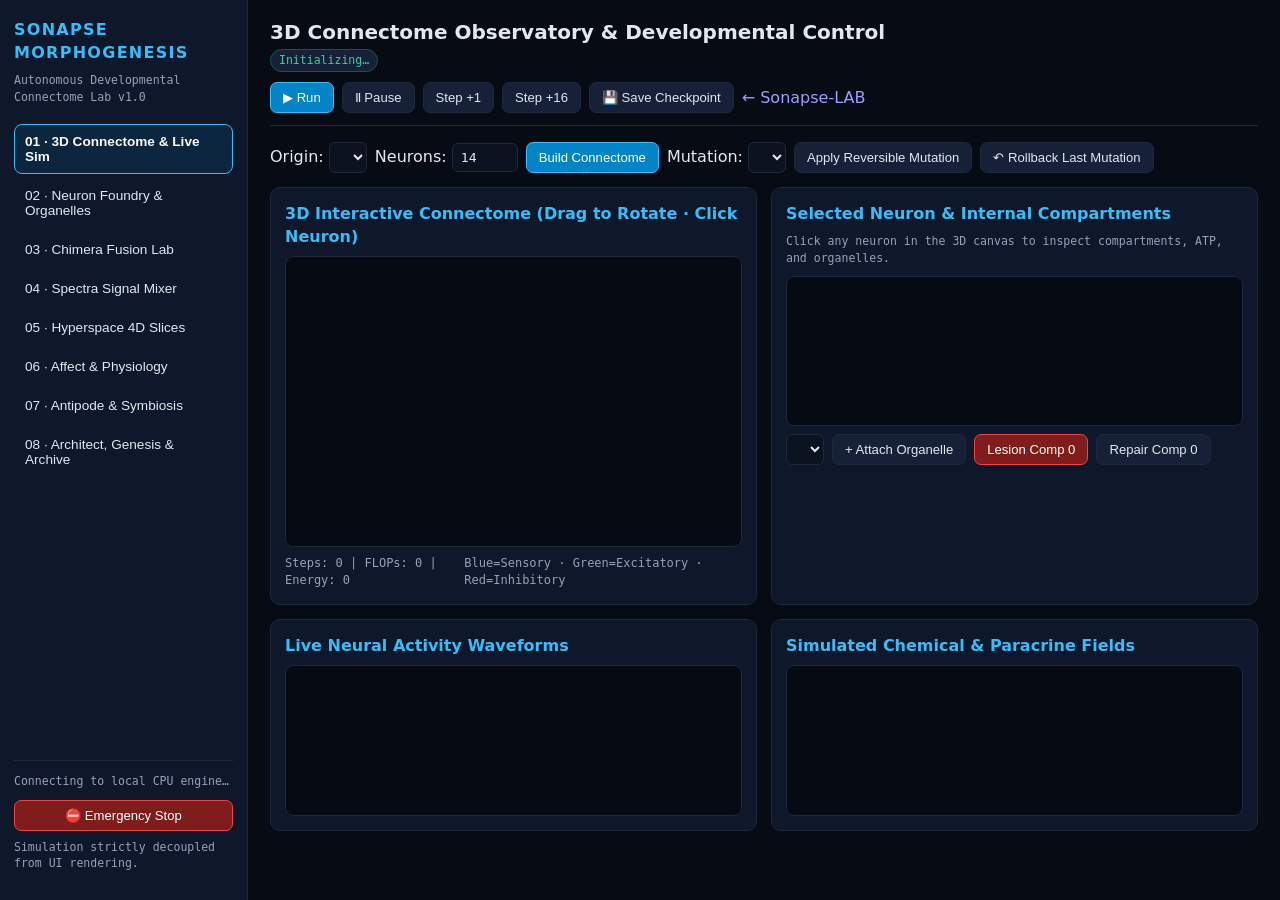
==== sonapse_morphogenesis/workbench/static/index.html @ be52c00e "feat: implement SONAPSE MORPHOGENESIS unified autonomous connectome research platform" ====
<!doctype html>
<html lang="en">
<head>
  <meta charset="UTF-8">
  <meta name="viewport" content="width=device-width, initial-scale=1">
  <title>SONAPSE MORPHOGENESIS · Interactive Scientific Workbench</title>
  <style>
    :root {
      color-scheme: dark;
      --bg: #070b14;
      --panel: #0f172a;
      --panel-2: #162036;
      --border: #1e293b;
      --text: #e2e8f0;
      --muted: #94a3b8;
      --accent: #38bdf8;
      --accent-2: #818cf8;
      --good: #34d399;
      --warn: #fbbf24;
      --bad: #f87171;
      --mono: ui-monospace, SFMono-Regular, Menlo, Consolas, monospace;
      --sans: system-ui, -apple-system, Segoe UI, Roboto, sans-serif;
    }
    * { box-sizing: border-box; }
    body {
      margin: 0; background: var(--bg); color: var(--text);
      font-family: var(--sans); line-height: 1.45;
      display: grid; grid-template-columns: 248px 1fr; min-height: 100vh;
    }
    aside {
      background: var(--panel); border-right: 1px solid var(--border);
      padding: 18px 14px; display: flex; flex-direction: column; gap: 8px;
    }
    .brand { font-weight: 800; letter-spacing: 0.08em; font-size: 1rem; color: var(--accent); }
    .subtitle { font-size: 0.72rem; color: var(--muted); font-family: var(--mono); margin-bottom: 10px; }
    nav button {
      width: 100%; text-align: left; background: transparent; color: var(--text);
      border: 1px solid transparent; border-radius: 8px; padding: 9px 10px;
      cursor: pointer; font-size: 0.85rem; margin-bottom: 4px; display: flex; gap: 8px; align-items: center;
    }
    nav button:hover, nav button:focus-visible { background: var(--panel-2); border-color: var(--border); outline: none; }
    nav button.active { background: #0c2640; border-color: var(--accent); color: #f8fafc; font-weight: 600; }
    .pill {
      display: inline-block; padding: 2px 8px; border-radius: 999px;
      font-family: var(--mono); font-size: 0.72rem; background: var(--panel-2); border: 1px solid var(--border);
    }
    .pill.good { color: var(--good); border-color: #065f46; }
    .pill.bad { color: var(--bad); border-color: #7f1d1d; }
    .pill.warn { color: var(--warn); border-color: #78350f; }
    main { padding: 18px 22px; overflow-y: auto; }
    header {
      display: flex; justify-content: space-between; align-items: center; flex-wrap: wrap;
      gap: 10px; border-bottom: 1px solid var(--border); padding-bottom: 12px; margin-bottom: 16px;
    }
    h1 { margin: 0; font-size: 1.25rem; }
    h2 { margin: 0 0 8px 0; font-size: 1rem; color: var(--accent); }
    h3 { margin: 0 0 6px 0; font-size: 0.88rem; color: #cbd5e1; }
    .toolbar { display: flex; flex-wrap: wrap; gap: 8px; align-items: center; margin-bottom: 14px; }
    button.btn {
      background: var(--panel-2); color: var(--text); border: 1px solid var(--border);
      border-radius: 7px; padding: 7px 12px; cursor: pointer; font-size: 0.82rem; font-weight: 500;
    }
    button.btn:hover { border-color: var(--accent); }
    button.btn.primary { background: #0284c7; border-color: #38bdf8; color: #fff; }
    button.btn.danger { background: #7f1d1d; border-color: #ef4444; color: #fff; }
    select, input[type="number"], input[type="text"], input[type="range"] {
      background: #0b1220; color: var(--text); border: 1px solid var(--border);
      border-radius: 6px; padding: 6px 8px; font-size: 0.82rem; font-family: var(--mono);
    }
    .grid-2 { display: grid; grid-template-columns: repeat(auto-fit, minmax(360px, 1fr)); gap: 14px; }
    .card {
      background: var(--panel); border: 1px solid var(--border); border-radius: 10px; padding: 14px;
    }
    canvas {
      width: 100%; background: #060a12; border: 1px solid var(--border);
      border-radius: 8px; display: block; cursor: grab;
    }
    pre {
      background: #060a12; border: 1px solid var(--border); border-radius: 7px;
      padding: 10px; font-family: var(--mono); font-size: 0.74rem; color: #cbd5e1;
      max-height: 260px; overflow: auto; white-space: pre-wrap; margin: 6px 0 0 0;
    }
    .tab-pane { display: none; }
    .tab-pane.active { display: block; }
    .svg-box { background: #060a12; border: 1px solid var(--border); border-radius: 8px; padding: 6px; text-align: center; }
    .kv { display: flex; justify-content: space-between; font-family: var(--mono); font-size: 0.78rem; padding: 3px 0; border-bottom: 1px dashed #1e293b; }
    .notice { font-size: 0.76rem; color: var(--muted); background: #0b1324; border-left: 3px solid var(--accent); padding: 8px 10px; border-radius: 4px; margin-bottom: 12px; }
  </style>
</head>
<body>
  <aside>
    <div class="brand">SONAPSE MORPHOGENESIS</div>
    <div class="subtitle">Autonomous Developmental Connectome Lab v1.0</div>
    <nav aria-label="Morphogenesis Modules">
      <button class="active" data-pane="pane-connectome">01 · 3D Connectome &amp; Live Sim</button>
      <button data-pane="pane-foundry">02 · Neuron Foundry &amp; Organelles</button>
      <button data-pane="pane-chimera">03 · Chimera Fusion Lab</button>
      <button data-pane="pane-spectra">04 · Spectra Signal Mixer</button>
      <button data-pane="pane-hyperspace">05 · Hyperspace 4D Slices</button>
      <button data-pane="pane-affect">06 · Affect &amp; Physiology</button>
      <button data-pane="pane-antipode">07 · Antipode &amp; Symbiosis</button>
      <button data-pane="pane-architect">08 · Architect, Genesis &amp; Archive</button>
    </nav>
    <div style="margin-top:auto; padding-top:12px; border-top:1px solid var(--border);">
      <div id="hw-info" class="subtitle">Connecting to local CPU engine…</div>
      <div style="display:flex; gap:6px; margin-top:6px;">
        <button id="btn-estop" class="btn danger" style="width:100%;">⛔ Emergency Stop</button>
      </div>
      <div class="subtitle" style="margin-top:8px;">Simulation strictly decoupled from UI rendering.</div>
    </div>
  </aside>

  <main>
    <header>
      <div>
        <h1 id="page-title">3D Connectome Observatory &amp; Developmental Control</h1>
        <span id="status-line" class="pill good" role="status" aria-live="polite">Initializing…</span>
      </div>
      <div class="toolbar" style="margin-bottom:0;">
        <button id="btn-play" class="btn primary">▶ Run</button>
        <button id="btn-pause" class="btn">Ⅱ Pause</button>
        <button id="btn-step" class="btn">Step +1</button>
        <button id="btn-step16" class="btn">Step +16</button>
        <button id="btn-save-ckpt" class="btn">💾 Save Checkpoint</button>
        <a href="/" class="btn" style="text-decoration:none;">← Sonapse-LAB</a>
      </div>
    </header>

    <!-- 01 CONNECTOME -->
    <section id="pane-connectome" class="tab-pane active">
      <div class="toolbar">
        <label>Origin: <select id="sel-origin"></select></label>
        <label>Neurons: <input id="inp-n" type="number" min="4" max="40" value="14" style="width:66px;"></label>
        <button id="btn-build" class="btn primary">Build Connectome</button>
        <label>Mutation: <select id="sel-mut"></select></label>
        <button id="btn-mutate" class="btn">Apply Reversible Mutation</button>
        <button id="btn-rollback-tx" class="btn">↶ Rollback Last Mutation</button>
      </div>
      <div class="grid-2">
        <div class="card">
          <h2>3D Interactive Connectome (Drag to Rotate · Click Neuron)</h2>
          <canvas id="cv-3d" width="520" height="330"></canvas>
          <div style="display:flex; justify-content:space-between; margin-top:8px; font-family:var(--mono); font-size:0.75rem; color:var(--muted);">
            <span id="conn-stats">Steps: 0 | FLOPs: 0 | Energy: 0</span>
            <span>Blue=Sensory · Green=Excitatory · Red=Inhibitory</span>
          </div>
        </div>
        <div class="card">
          <h2>Selected Neuron &amp; Internal Compartments</h2>
          <div id="neuron-detail" class="subtitle">Click any neuron in the 3D canvas to inspect compartments, ATP, and organelles.</div>
          <div id="neuron-svg-live" class="svg-box" style="min-height:150px; margin-top:8px;"></div>
          <div class="toolbar" style="margin-top:8px;">
            <select id="sel-live-org"></select>
            <button id="btn-attach-org" class="btn">+ Attach Organelle</button>
            <button id="btn-lesion-comp" class="btn danger">Lesion Comp 0</button>
            <button id="btn-repair-comp" class="btn">Repair Comp 0</button>
          </div>
        </div>
        <div class="card">
          <h2>Live Neural Activity Waveforms</h2>
          <canvas id="cv-wave" width="520" height="170"></canvas>
        </div>
        <div class="card">
          <h2>Simulated Chemical &amp; Paracrine Fields</h2>
          <canvas id="cv-chem" width="520" height="170"></canvas>
        </div>
      </div>
    </section>

    <!-- 02 FOUNDRY -->
    <section id="pane-foundry" class="tab-pane">
      <div class="notice">SONAPSE FOUNDRY — Inspect all 24 custom synthetic graft neuron families (21 specified + 3 original) &amp; 15 conventional neuron families with formal equations, physical cable parameters, and morphology diagrams.</div>
      <div class="toolbar">
        <label>Neuron Family: <select id="sel-foundry-fam"></select></label>
        <button id="btn-inspect-fam" class="btn primary">Inspect Architecture</button>
      </div>
      <div class="grid-2">
        <div class="card">
          <h2>Morphology Diagram</h2>
          <div id="foundry-svg" class="svg-box"></div>
          <pre id="foundry-math"></pre>
        </div>
        <div class="card">
          <h2>Physical Compartment Geometry &amp; Organelles</h2>
          <pre id="foundry-physics"></pre>
        </div>
      </div>
    </section>

    <!-- 03 CHIMERA -->
    <section id="pane-chimera" class="tab-pane">
      <div class="notice">SONAPSE CHIMERA — Multi-cue functional + anatomical correspondence alignment &amp; 13 reversible connectome fusion modes.</div>
      <div class="toolbar">
        <label>Parent A: <select id="sel-chim-a"></select></label>
        <label>Parent B: <select id="sel-chim-b"></select></label>
        <label>Mode: <select id="sel-chim-mode"></select></label>
        <label>Ratio A: <input id="inp-chim-ratio" type="range" min="0" max="1" step="0.1" value="0.5"></label>
        <button id="btn-chim-merge" class="btn primary">Execute Aligned Merge</button>
      </div>
      <div class="card">
        <h2>Merge Provenance &amp; Correspondence Result</h2>
        <pre id="out-chimera">Select parent origins and click Execute Aligned Merge.</pre>
      </div>
    </section>

    <!-- 04 SPECTRA -->
    <section id="pane-spectra" class="tab-pane">
      <div class="notice">SONAPSE SPECTRA — Mix multimodal neural signals using 13 documented operators and inject into any targeted anatomical site with exact before/after comparisons.</div>
      <div class="toolbar">
        <label>Signal A: <select id="sel-sp-a"><option value="math_function">Math (Chirp)</option><option value="text">Text Stream</option><option value="audio">Audio</option><option value="protein_structure">Protein 3D</option></select></label>
        <label>Signal B: <select id="sel-sp-b"><option value="text">Text Stream</option><option value="math_function">Math (Harmonic)</option><option value="procedural_generator">Procedural</option></select></label>
        <label>Operator: <select id="sel-sp-op"></select></label>
        <label>Encoding: <select id="sel-sp-enc"></select></label>
        <label>Target Site: <select id="sel-sp-target"></select></label>
        <label>Strength: <input id="inp-sp-str" type="range" min="0.1" max="2.0" step="0.1" value="0.9"></label>
        <button id="btn-sp-inject" class="btn primary">Mix &amp; Inject Signal</button>
      </div>
      <div class="grid-2">
        <div class="card">
          <h2>Before vs. After Mean Activity Waveform</h2>
          <canvas id="cv-spectra" width="520" height="200"></canvas>
        </div>
        <div class="card">
          <h2>Replayable Intervention Receipt</h2>
          <pre id="out-spectra">Click Mix &amp; Inject Signal to run a matched baseline vs perturbed injection.</pre>
        </div>
      </div>
    </section>

    <!-- 05 HYPERSPACE -->
    <section id="pane-hyperspace" class="tab-pane">
      <div class="notice">SONAPSE HYPERSPACE — Native 4D spatial environment with direct 4D sensors/motors, 3D cross-section slices at w, and interactive 4D->3D tesseract perspective projection.</div>
      <div class="toolbar">
        <button id="btn-hs-step-w" class="btn primary">Step +W (4D Bypass)</button>
        <button id="btn-hs-step-x" class="btn">Step +X (Toward Goal)</button>
        <button id="btn-hs-reset" class="btn">Reset 4D World</button>
      </div>
      <div class="grid-2">
        <div class="card">
          <h2>4D Tesseract Projection &amp; Agent Slice</h2>
          <canvas id="cv-4d" width="520" height="280"></canvas>
        </div>
        <div class="card">
          <h2>4D Telemetry &amp; Slice State</h2>
          <pre id="out-hyperspace">Click a step button to navigate the 4D hyperwall.</pre>
        </div>
      </div>
    </section>

    <!-- 06 AFFECT -->
    <section id="pane-affect" class="tab-pane">
      <div class="notice">SONAPSE AFFECT — Investigates emergent unlabeled persistent dynamical regimes across 13 physiological subsystems &amp; 6 neuromodulatory fields. Subjective experience is explicitly UNVERIFIABLE and UNCLAIMED. Ethical stop guards prohibit optimizing aversive/distress states.</div>
      <div class="toolbar">
        <button id="btn-affect-run" class="btn primary">Run Emergent Affect Dynamics &amp; Causal Assay</button>
      </div>
      <div class="grid-2">
        <div class="card">
          <h2>Unsupervised PCA Phase-Space Trajectory</h2>
          <canvas id="cv-affect" width="520" height="260"></canvas>
        </div>
        <div class="card">
          <h2>Multi-Objective Persistence, Separability &amp; Causal Intervention</h2>
          <pre id="out-affect">Run assay to compute persistence, causal do()-delta, and artifact checks.</pre>
        </div>
      </div>
    </section>

    <!-- 07 ANTIPODE & SYMBIOSIS -->
    <section id="pane-antipode" class="tab-pane">
      <div class="notice">SUPERMIX ANTIPODE instruments the actual Poseidon Tidal MoE checkpoint (`artifacts/tidal_core.pt`) &amp; Supermix-Expanse failure records. SONAPSE SYMBIOSIS couples the developing connectome intermittently to a frozen Sonapse-LAB runtime with retention auditing.</div>
      <div class="toolbar">
        <button id="btn-antipode-run" class="btn primary">Probe Real TidalMoE &amp; Expanse Failures</button>
        <label>Symbiosis Coupling: <select id="sel-sym-mode"></select></label>
        <button id="btn-symbiosis-run" class="btn primary">Run Symbiosis Cycle (Frozen Sonapse-LAB)</button>
      </div>
      <div class="grid-2">
        <div class="card">
          <h2>Supermix Antipode Telemetry</h2>
          <pre id="out-antipode">Click Probe Real TidalMoE to inspect hooked layers and verified failures.</pre>
        </div>
        <div class="card">
          <h2>Sonapse Symbiosis &amp; Retention Audit</h2>
          <pre id="out-symbiosis">Click Run Symbiosis Cycle to couple with Sonapse-LAB and verify retention.</pre>
        </div>
      </div>
    </section>

    <!-- 08 ARCHITECT & REGISTRY -->
    <section id="pane-architect" class="tab-pane">
      <div class="notice">SONAPSE ARCHITECT runs independent 14-step autonomous research cycles on isolated clones with 11 non-LLM learned research experts &amp; Meta-Auditor. SONAPSE SENTINEL archives SHA-256 receipts, checkpoints, and rollback handles.</div>
      <div class="toolbar">
        <button id="btn-arch-run" class="btn primary">Run Autonomous Architect Cycle</button>
        <button id="btn-gen-screen" class="btn">Screen 512 Micro-Connectomes (CPU Funnel)</button>
        <button id="btn-reg-refresh" class="btn">Refresh Archive &amp; Checkpoints</button>
        <select id="sel-ckpt"></select>
        <button id="btn-ckpt-restore" class="btn">↶ Restore Checkpoint</button>
      </div>
      <div class="grid-2">
        <div class="card">
          <h2>Autonomous Director &amp; Population Funnel Output</h2>
          <pre id="out-architect">Run a cycle or micro-population screening funnel.</pre>
        </div>
        <div class="card">
          <h2>Persistent Experiment Registry &amp; Discovery Archive</h2>
          <pre id="out-registry"></pre>
        </div>
      </div>
    </section>
  </main>

  <script>
    const state = {
      connectome: null,
      catalog: null,
      selectedNodeId: null,
      yaw: 0.45,
      pitch: 0.35,
      dragging: false,
      lastMouse: null,
      timer: null,
    };

    async function apiGet(url) {
      const r = await fetch(url);
      return await r.json();
    }
    async function apiPost(url, body = {}) {
      const r = await fetch(url, {
        method: 'POST',
        headers: { 'Content-Type': 'application/json' },
        body: JSON.stringify(body),
      });
      return await r.json();
    }
    function fillSelect(id, items) {
      const el = document.getElementById(id);
      if (!el) return;
      el.innerHTML = '';
      for (const it of items) {
        const opt = document.createElement('option');
        opt.value = typeof it === 'string' ? it : it.organelle_type;
        opt.textContent = typeof it === 'string' ? it : `${it.organelle_type} (cost ${it.base_resource_cost})`;
        el.appendChild(opt);
      }
    }

    // Tabs
    document.querySelectorAll('nav button').forEach(btn => {
      btn.addEventListener('click', () => {
        document.querySelectorAll('nav button').forEach(b => b.classList.remove('active'));
        document.querySelectorAll('.tab-pane').forEach(p => p.classList.remove('active'));
        btn.classList.add('active');
        document.getElementById(btn.dataset.pane).classList.add('active');
        document.getElementById('page-title').textContent = btn.textContent;
      });
    });

    // 3D Connectome Orbit Canvas
    const cv3d = document.getElementById('cv-3d');
    const ctx3d = cv3d.getContext('2d');
    let projected2d = [];

    function projectPoint(x, y, z) {
      const cy = Math.cos(state.yaw), sy = Math.sin(state.yaw);
      const cp = Math.cos(state.pitch), sp = Math.sin(state.pitch);
      const x1 = x * cy - z * sy;
      const z1 = x * sy + z * cy;
      const y2 = y * cp - z1 * sp;
      const z2 = y * sp + z1 * cp;
      const scale = 280 / (7.5 - z2);
      return { sx: cv3d.width / 2 + x1 * scale, sy: cv3d.height / 2 - y2 * scale, z: z2 };
    }

    function render3D() {
      ctx3d.clearRect(0, 0, cv3d.width, cv3d.height);
      const c = state.connectome;
      if (!c) return;
      const posMap = {};
      projected2d = [];
      for (const n of c.nodes) {
        const p = projectPoint(n.x, n.y, n.z);
        posMap[n.id] = p;
        projected2d.push({ ...p, node: n });
      }
      // Edges
      for (const e of c.edges) {
        const a = posMap[e.pre], b = posMap[e.post];
        if (!a || !b) continue;
        ctx3d.beginPath();
        ctx3d.moveTo(a.sx, a.sy);
        ctx3d.lineTo(b.sx, b.sy);
        ctx3d.strokeStyle = e.weight >= 0 ? 'rgba(56,189,248,0.28)' : 'rgba(248,113,113,0.32)';
        ctx3d.lineWidth = Math.min(3, 0.7 + Math.abs(e.weight) * 2);
        ctx3d.stroke();
      }
      // Depth-sorted nodes
      projected2d.sort((a, b) => a.z - b.z);
      for (const item of projected2d) {
        const n = item.node;
        const r = 6 + Math.min(7, Math.abs(n.activity) * 8);
        ctx3d.beginPath();
        ctx3d.arc(item.sx, item.sy, r, 0, Math.PI * 2);
        ctx3d.fillStyle = n.role === 'sensory' ? '#38bdf8' : (n.dale_sign < 0 ? '#f87171' : '#34d399');
        ctx3d.fill();
        ctx3d.strokeStyle = n.id === state.selectedNodeId ? '#facc15' : '#f8fafc';
        ctx3d.lineWidth = n.id === state.selectedNodeId ? 2.6 : 1.0;
        ctx3d.stroke();
        ctx3d.fillStyle = '#cbd5e1';
        ctx3d.font = '10px monospace';
        ctx3d.fillText(n.id, item.sx + r + 3, item.sy + 3);
      }
      document.getElementById('conn-stats').textContent =
        `Steps: ${c.step_count} | Neurons: ${c.nodes.length} | Synapses: ${c.edges.length} | FLOPs: ${c.total_flops} | Energy: ${c.total_energy}`;
    }

    function renderWaveforms() {
      const c = state.connectome;
      if (!c) return;
      const cv = document.getElementById('cv-wave');
      const ctx = cv.getContext('2d');
      ctx.clearRect(0, 0, cv.width, cv.height);
      const hist = c.activity_history || [];
      if (hist.length < 2) return;
      const cols = Math.min(6, hist[0].length);
      const palette = ['#38bdf8', '#34d399', '#818cf8', '#fbbf24', '#fb7185', '#22d3ee'];
      for (let ch = 0; ch < cols; ch++) {
        ctx.beginPath();
        hist.forEach((row, i) => {
          const x = (i / Math.max(hist.length - 1, 1)) * (cv.width - 20) + 10;
          const y = cv.height / 2 - row[ch] * (cv.height * 0.4);
          if (i === 0) ctx.moveTo(x, y); else ctx.lineTo(x, y);
        });
        ctx.strokeStyle = palette[ch % palette.length];
        ctx.lineWidth = 1.6;
        ctx.stroke();
      }
      const cvc = document.getElementById('cv-chem');
      const ctxc = cvc.getContext('2d');
      ctxc.clearRect(0, 0, cvc.width, cvc.height);
      const chist = c.chemical_history || [];
      if (chist.length < 2) return;
      const keys = ['paracrine', 'da', 'ach', 'serotonin'];
      keys.forEach((k, ki) => {
        ctxc.beginPath();
        chist.forEach((row, i) => {
          const x = (i / Math.max(chist.length - 1, 1)) * (cvc.width - 20) + 10;
          const y = cvc.height - 16 - Math.min(1.5, Math.abs(row[k] || 0)) * (cvc.height * 0.55);
          if (i === 0) ctxc.moveTo(x, y); else ctxc.lineTo(x, y);
        });
        ctxc.strokeStyle = palette[ki];
        ctxc.lineWidth = 1.8;
        ctxc.stroke();
      });
    }

    async function selectNode(node) {
      state.selectedNodeId = node.id;
      document.getElementById('neuron-detail').textContent =
        `${node.id} · ${node.name} [${node.family}] · F${node.fidelity} · Act=${node.activity} · ATP=${node.atp} · Compartments=${node.compartments.length} · Organelles=${node.organelles.length}`;
      const res = await apiGet(`/api/morphogenesis/neuron/${encodeURIComponent(node.family)}`);
      if (res.ok && res.svg) {
        document.getElementById('neuron-svg-live').innerHTML = res.svg;
      }
      render3D();
    }

    cv3d.addEventListener('mousedown', e => { state.dragging = true; state.lastMouse = { x: e.clientX, y: e.clientY }; });
    window.addEventListener('mouseup', () => { state.dragging = false; });
    cv3d.addEventListener('mousemove', e => {
      if (!state.dragging || !state.lastMouse) return;
      state.yaw += (e.clientX - state.lastMouse.x) * 0.01;
      state.pitch += (e.clientY - state.lastMouse.y) * 0.01;
      state.lastMouse = { x: e.clientX, y: e.clientY };
      render3D();
    });
    cv3d.addEventListener('click', e => {
      const rect = cv3d.getBoundingClientRect();
      const mx = (e.clientX - rect.left) * (cv3d.width / rect.width);
      const my = (e.clientY - rect.top) * (cv3d.height / rect.height);
      for (const item of projected2d) {
        if (Math.hypot(item.sx - mx, item.sy - my) < 14) { selectNode(item.node); break; }
      }
    });

    function updateConnectome(data) {
      if (!data || !data.ok) return;
      state.connectome = data;
      render3D();
      renderWaveforms();
      if (!state.selectedNodeId && data.nodes && data.nodes.length) selectNode(data.nodes[0]);
    }

    async function refreshRegistry() {
      const reg = await apiGet('/api/morphogenesis/registry');
      if (!reg.ok) return;
      document.getElementById('out-registry').textContent = JSON.stringify({
        experiments_count: reg.experiments.length,
        discoveries_count: reg.discoveries.length,
        checkpoints: reg.checkpoints.slice(0, 8),
        recent_experiments: reg.experiments.slice(0, 4),
      }, null, 2);
      const sel = document.getElementById('sel-ckpt');
      sel.innerHTML = '';
      for (const ck of reg.checkpoints) {
        const opt = document.createElement('option');
        opt.value = ck.checkpoint_id;
        opt.textContent = `${ck.label} (${ck.checkpoint_id})`;
        sel.appendChild(opt);
      }
    }

    async function init() {
      const [st, cat, conn] = await Promise.all([
        apiGet('/api/morphogenesis/status'),
        apiGet('/api/morphogenesis/catalog'),
        apiGet('/api/morphogenesis/connectome'),
      ]);
      state.catalog = cat;
      document.getElementById('status-line').textContent = `READY · ${st.neuron_count} neurons · ${st.synapse_count} synapses · CPU (${st.hardware.cpu_logical_cores}T)`;
      document.getElementById('hw-info').textContent = `Device: ${st.hardware.selected_device.toUpperCase()} · PyTorch ${st.hardware.torch_version}`;
      fillSelect('sel-origin', cat.candidate_origins);
      fillSelect('sel-mut', cat.mutation_operators);
      fillSelect('sel-live-org', cat.organelles);
      fillSelect('sel-foundry-fam', [...cat.graft_neurons, ...cat.conventional_neurons]);
      fillSelect('sel-chim-a', cat.candidate_origins);
      fillSelect('sel-chim-b', [...cat.candidate_origins].reverse());
      fillSelect('sel-chim-mode', cat.chimera_modes);
      fillSelect('sel-sp-op', cat.spectra_mixing_operators);
      fillSelect('sel-sp-enc', cat.spectra_encodings);
      fillSelect('sel-sp-target', cat.spectra_injection_targets);
      fillSelect('sel-sym-mode', cat.coupling_mechanisms);
      updateConnectome(conn);
      await refreshRegistry();
      document.getElementById('btn-inspect-fam').click();
    }

    // Wire buttons
    document.getElementById('btn-step').onclick = async () => updateConnectome(await apiPost('/api/morphogenesis/step', { steps: 1, adapt: true }));
    document.getElementById('btn-step16').onclick = async () => updateConnectome(await apiPost('/api/morphogenesis/step', { steps: 16, adapt: true }));
    document.getElementById('btn-play').onclick = () => {
      if (state.timer) return;
      state.timer = setInterval(async () => updateConnectome(await apiPost('/api/morphogenesis/step', { steps: 2, adapt: true })), 260);
    };
    document.getElementById('btn-pause').onclick = () => { if (state.timer) { clearInterval(state.timer); state.timer = null; } };
    document.getElementById('btn-build').onclick = async () => {
      const origin = document.getElementById('sel-origin').value;
      const n_neurons = Number(document.getElementById('inp-n').value);
      state.selectedNodeId = null;
      updateConnectome(await apiPost('/api/morphogenesis/connectome/build', { origin, n_neurons }));
      refreshRegistry();
    };
    document.getElementById('btn-mutate').onclick = async () => {
      const operator = document.getElementById('sel-mut').value;
      updateConnectome(await apiPost('/api/morphogenesis/mutate', { operator }));
    };
    document.getElementById('btn-rollback-tx').onclick = async () => updateConnectome(await apiPost('/api/morphogenesis/mutate', { rollback: true }));
    document.getElementById('btn-attach-org').onclick = async () => {
      if (!state.selectedNodeId) return;
      updateConnectome(await apiPost('/api/morphogenesis/neuron/edit', { neuron_id: state.selectedNodeId, action: 'attach_organelle', organelle_type: document.getElementById('sel-live-org').value }));
    };
    document.getElementById('btn-lesion-comp').onclick = async () => {
      if (!state.selectedNodeId) return;
      updateConnectome(await apiPost('/api/morphogenesis/neuron/edit', { neuron_id: state.selectedNodeId, action: 'lesion' }));
    };
    document.getElementById('btn-repair-comp').onclick = async () => {
      if (!state.selectedNodeId) return;
      updateConnectome(await apiPost('/api/morphogenesis/neuron/edit', { neuron_id: state.selectedNodeId, action: 'repair' }));
    };
    document.getElementById('btn-inspect-fam').onclick = async () => {
      const fam = document.getElementById('sel-foundry-fam').value;
      const res = await apiGet(`/api/morphogenesis/neuron/${encodeURIComponent(fam)}`);
      if (!res.ok) return;
      document.getElementById('foundry-svg').innerHTML = res.svg;
      document.getElementById('foundry-math').textContent = `Objective: ${res.spec.objective_category}\nHypothesis: ${res.spec.hypothesis}\nMath: ${res.spec.formal_math}`;
      document.getElementById('foundry-physics').textContent = JSON.stringify({ physics: res.physics_summary, organelles: res.spec.organelles }, null, 2);
    };
    document.getElementById('btn-chim-merge').onclick = async () => {
      const res = await apiPost('/api/morphogenesis/chimera/merge', {
        parent_a_origin: document.getElementById('sel-chim-a').value,
        parent_b_origin: document.getElementById('sel-chim-b').value,
        mode: document.getElementById('sel-chim-mode').value,
        ratio_a: Number(document.getElementById('inp-chim-ratio').value),
      });
      document.getElementById('out-chimera').textContent = JSON.stringify(res, null, 2);
      if (res.connectome) updateConnectome({ ok: true, ...res.connectome });
    };
    document.getElementById('btn-sp-inject').onclick = async () => {
      const res = await apiPost('/api/morphogenesis/spectra/inject', {
        modality_a: document.getElementById('sel-sp-a').value,
        modality_b: document.getElementById('sel-sp-b').value,
        operator: document.getElementById('sel-sp-op').value,
        encoding: document.getElementById('sel-sp-enc').value,
        target_scope: document.getElementById('sel-sp-target').value,
        strength: Number(document.getElementById('inp-sp-str').value),
      });
      document.getElementById('out-spectra').textContent = JSON.stringify(res.result, null, 2);
      const cv = document.getElementById('cv-spectra'), ctx = cv.getContext('2d');
      ctx.clearRect(0, 0, cv.width, cv.height);
      const drawLine = (arr, color) => {
        ctx.beginPath();
        arr.forEach((v, i) => {
          const x = (i / Math.max(arr.length - 1, 1)) * (cv.width - 20) + 10;
          const y = cv.height / 2 - v * (cv.height * 0.42);
          if (i === 0) ctx.moveTo(x, y); else ctx.lineTo(x, y);
        });
        ctx.strokeStyle = color; ctx.lineWidth = 2; ctx.stroke();
      };
      if (res.result) {
        drawLine(res.result.baseline_waveform, '#64748b');
        drawLine(res.result.injected_waveform, '#38bdf8');
      }
    };
    function render4D(slice) {
      const cv = document.getElementById('cv-4d'), ctx = cv.getContext('2d');
      ctx.clearRect(0, 0, cv.width, cv.height);
      const verts = slice.projected_tesseract_vertices_3d || [];
      ctx.strokeStyle = 'rgba(129,140,248,0.35)';
      for (let i = 0; i < verts.length; i++) {
        for (let j = i + 1; j < verts.length; j++) {
          if (((i ^ j) & ((i ^ j) - 1)) === 0) {
            const a = verts[i], b = verts[j];
            ctx.beginPath();
            ctx.moveTo(cv.width / 2 + a[0] * 140, cv.height / 2 - a[1] * 140);
            ctx.lineTo(cv.width / 2 + b[0] * 140, cv.height / 2 - b[1] * 140);
            ctx.stroke();
          }
        }
      }
      const ag = slice.agent_3d;
      ctx.fillStyle = slice.wall_present_in_slice ? '#fbbf24' : '#34d399';
      ctx.beginPath();
      ctx.arc(cv.width / 2 + ag[0] * 35, cv.height / 2 - ag[1] * 35, 8, 0, Math.PI * 2);
      ctx.fill();
      ctx.fillStyle = '#e2e8f0'; ctx.font = '12px monospace';
      ctx.fillText(`w = ${slice.current_w} | wall in slice: ${slice.wall_present_in_slice}`, 12, 20);
    }
    document.getElementById('btn-hs-step-w').onclick = async () => {
      const r = await apiPost('/api/morphogenesis/hyperspace/step', { action: [0.3, 0.0, 0.0, 1.0] });
      document.getElementById('out-hyperspace').textContent = JSON.stringify(r, null, 2);
      render4D(r.slice);
    };
    document.getElementById('btn-hs-step-x').onclick = async () => {
      const r = await apiPost('/api/morphogenesis/hyperspace/step', { action: [1.0, 0.0, 0.0, 0.0] });
      document.getElementById('out-hyperspace').textContent = JSON.stringify(r, null, 2);
      render4D(r.slice);
    };
    document.getElementById('btn-hs-reset').onclick = async () => {
      const r = await apiPost('/api/morphogenesis/hyperspace/step', { reset: true, action: [0, 0, 0, 0] });
      document.getElementById('out-hyperspace').textContent = JSON.stringify(r, null, 2);
      render4D(r.slice);
    };
    document.getElementById('btn-affect-run').onclick = async () => {
      const r = await apiPost('/api/morphogenesis/affect/run', {});
      document.getElementById('out-affect').textContent = JSON.stringify(r.result, null, 2);
      const cv = document.getElementById('cv-affect'), ctx = cv.getContext('2d');
      ctx.clearRect(0, 0, cv.width, cv.height);
      const pts = r.result.pca_phase_trajectory_sample || [];
      const colors = ['#34d399', '#f87171', '#38bdf8'];
      for (const [px, py, lbl] of pts) {
        ctx.fillStyle = colors[lbl % 3];
        ctx.beginPath();
        ctx.arc(cv.width / 2 + px * 55, cv.height / 2 - py * 55, 4, 0, Math.PI * 2);
        ctx.fill();
      }
    };
    document.getElementById('btn-antipode-run').onclick = async () => {
      const r = await apiPost('/api/morphogenesis/antipode/probe', {});
      document.getElementById('out-antipode').textContent = JSON.stringify(r.result, null, 2);
    };
    document.getElementById('btn-symbiosis-run').onclick = async () => {
      const coupling = document.getElementById('sel-sym-mode').value;
      const r = await apiPost('/api/morphogenesis/symbiosis/run', { coupling });
      document.getElementById('out-symbiosis').textContent = JSON.stringify(r.result, null, 2);
    };
    document.getElementById('btn-arch-run').onclick = async () => {
      const r = await apiPost('/api/morphogenesis/architect/cycle', {});
      document.getElementById('out-architect').textContent = JSON.stringify(r.result, null, 2);
      refreshRegistry();
    };
    document.getElementById('btn-gen-screen').onclick = async () => {
      const r = await apiPost('/api/morphogenesis/genesis/screen', { population_size: 512 });
      document.getElementById('out-architect').textContent = JSON.stringify(r.result, null, 2);
    };
    document.getElementById('btn-reg-refresh').onclick = refreshRegistry;
    document.getElementById('btn-save-ckpt').onclick = async () => {
      await apiPost('/api/morphogenesis/checkpoint/save', {});
      await refreshRegistry();
    };
    document.getElementById('btn-ckpt-restore').onclick = async () => {
      const cid = document.getElementById('sel-ckpt').value;
      if (!cid) return;
      updateConnectome(await apiPost('/api/morphogenesis/checkpoint/rollback', { checkpoint_id: cid }));
    };
    document.getElementById('btn-estop').onclick = async () => {
      if (state.timer) { clearInterval(state.timer); state.timer = null; }
      const r = await apiPost('/api/morphogenesis/emergency_stop', { reason: 'Operator clicked Emergency Stop' });
      const pill = document.getElementById('status-line');
      pill.textContent = `EMERGENCY STOP ACTIVE: ${r.reason}`;
      pill.className = 'pill bad';
    };

    init();
  </script>
</body>
</html>
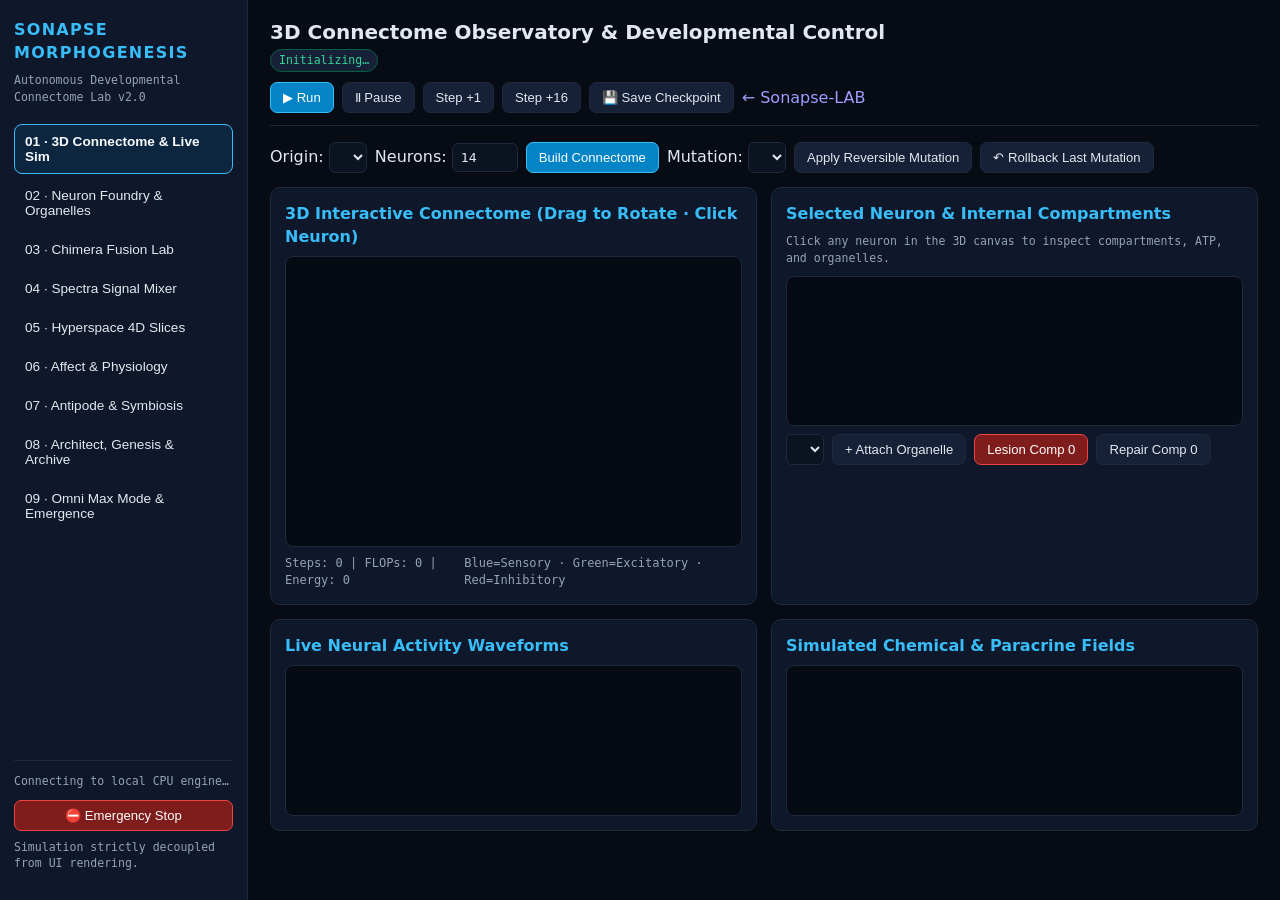
==== commit 3c1975ba: "SONAPSE MORPHOGENESIS v2.0: OMNI Max Mode, 2h campaign, 39 neuron families, 33 learning rules, full " ====
--- a/sonapse_morphogenesis/workbench/static/index.html
+++ b/sonapse_morphogenesis/workbench/static/index.html
@@ -90,7 +90,7 @@
 <body>
   <aside>
     <div class="brand">SONAPSE MORPHOGENESIS</div>
-    <div class="subtitle">Autonomous Developmental Connectome Lab v1.0</div>
+    <div class="subtitle">Autonomous Developmental Connectome Lab v2.0</div>
     <nav aria-label="Morphogenesis Modules">
       <button class="active" data-pane="pane-connectome">01 · 3D Connectome &amp; Live Sim</button>
       <button data-pane="pane-foundry">02 · Neuron Foundry &amp; Organelles</button>
@@ -100,6 +100,7 @@
       <button data-pane="pane-affect">06 · Affect &amp; Physiology</button>
       <button data-pane="pane-antipode">07 · Antipode &amp; Symbiosis</button>
       <button data-pane="pane-architect">08 · Architect, Genesis &amp; Archive</button>
+      <button data-pane="pane-maxmode">09 · Omni Max Mode &amp; Emergence</button>
     </nav>
     <div style="margin-top:auto; padding-top:12px; border-top:1px solid var(--border);">
       <div id="hw-info" class="subtitle">Connecting to local CPU engine…</div>
@@ -303,6 +304,31 @@
         <div class="card">
           <h2>Persistent Experiment Registry &amp; Discovery Archive</h2>
           <pre id="out-registry"></pre>
+        </div>
+      </div>
+    </section>
+
+    <!-- 09 OMNI MAX MODE & EMERGENCE -->
+    <section id="pane-maxmode" class="tab-pane">
+      <div class="notice">
+        <strong>OMNI-MORPHOGENESIS v2.0 Max Mode:</strong> Coordinates all 57 neuron families (36 graft + 21 conventional),
+        20 organelles (via Arbitrosome gating), 33 learning rules, 18 ML + 16 Bio hybrids, 32 sensory modalities,
+        4D/5D/6D Hyperspace, 12 Curiosity worlds, coupled Sonapse-LAB Tandem Max, and GhostInTheMachine/CROSSWIRE/FAULTLINE
+        on a 3-tier nested Gamma/Theta/Circadian schedule.
+      </div>
+      <div class="toolbar">
+        <label>Macro-Epochs: <input id="inp-mm-epochs" type="number" min="1" max="16" value="2" style="width:66px;"></label>
+        <button id="btn-mm-run" class="btn primary">⚡ Run Omni Max Mode</button>
+        <button id="btn-em-run" class="btn">🔬 Run Causal Emergence &amp; Safety Suite</button>
+      </div>
+      <div class="grid-2">
+        <div class="card">
+          <h2>Omni Max Mode Completeness &amp; Campaign Telemetry</h2>
+          <pre id="out-maxmode">Click "Run Omni Max Mode" to execute a 3-tier pan-catalog cycle.</pre>
+        </div>
+        <div class="card">
+          <h2>GhostInTheMachine Emergence · CROSSWIRE · FAULTLINE</h2>
+          <pre id="out-emergence">Click "Run Causal Emergence &amp; Safety Suite" to compute MAF, MMI-PID Φ_R, Twin Authorship &amp; Safety bounds.</pre>
         </div>
       </div>
     </section>
@@ -518,12 +544,12 @@
       state.catalog = cat;
       document.getElementById('status-line').textContent = `READY · ${st.neuron_count} neurons · ${st.synapse_count} synapses · CPU (${st.hardware.cpu_logical_cores}T)`;
       document.getElementById('hw-info').textContent = `Device: ${st.hardware.selected_device.toUpperCase()} · PyTorch ${st.hardware.torch_version}`;
-      fillSelect('sel-origin', cat.candidate_origins);
-      fillSelect('sel-mut', cat.mutation_operators);
-      fillSelect('sel-live-org', cat.organelles);
-      fillSelect('sel-foundry-fam', [...cat.graft_neurons, ...cat.conventional_neurons]);
-      fillSelect('sel-chim-a', cat.candidate_origins);
-      fillSelect('sel-chim-b', [...cat.candidate_origins].reverse());
+      fillSelect('sel-origin', cat.all_candidate_origins || cat.candidate_origins);
+      fillSelect('sel-mut', cat.all_mutation_operators || cat.mutation_operators);
+      fillSelect('sel-live-org', cat.all_organelles || cat.organelles);
+      fillSelect('sel-foundry-fam', [...(cat.all_graft_neurons || cat.graft_neurons), ...(cat.all_conventional_neurons || cat.conventional_neurons)]);
+      fillSelect('sel-chim-a', cat.all_candidate_origins || cat.candidate_origins);
+      fillSelect('sel-chim-b', [...(cat.all_candidate_origins || cat.candidate_origins)].reverse());
       fillSelect('sel-chim-mode', cat.chimera_modes);
       fillSelect('sel-sp-op', cat.spectra_mixing_operators);
       fillSelect('sel-sp-enc', cat.spectra_encodings);
@@ -681,6 +707,17 @@
       const r = await apiPost('/api/morphogenesis/genesis/screen', { population_size: 512 });
       document.getElementById('out-architect').textContent = JSON.stringify(r.result, null, 2);
     };
+    document.getElementById('btn-mm-run').onclick = async () => {
+      const epochs = Number(document.getElementById('inp-mm-epochs').value || 2);
+      document.getElementById('out-maxmode').textContent = 'Running 3-tier Omni Max Mode cycle…';
+      const r = await apiPost('/api/morphogenesis/max_mode/run', { epochs, enable_host_tandem: true });
+      document.getElementById('out-maxmode').textContent = JSON.stringify(r.result || r, null, 2);
+      refreshRegistry();
+    };
+    document.getElementById('btn-em-run').onclick = async () => {
+      const r = await apiPost('/api/morphogenesis/emergence/run', {});
+      document.getElementById('out-emergence').textContent = JSON.stringify(r.result || r, null, 2);
+    };
     document.getElementById('btn-reg-refresh').onclick = refreshRegistry;
     document.getElementById('btn-save-ckpt').onclick = async () => {
       await apiPost('/api/morphogenesis/checkpoint/save', {});
